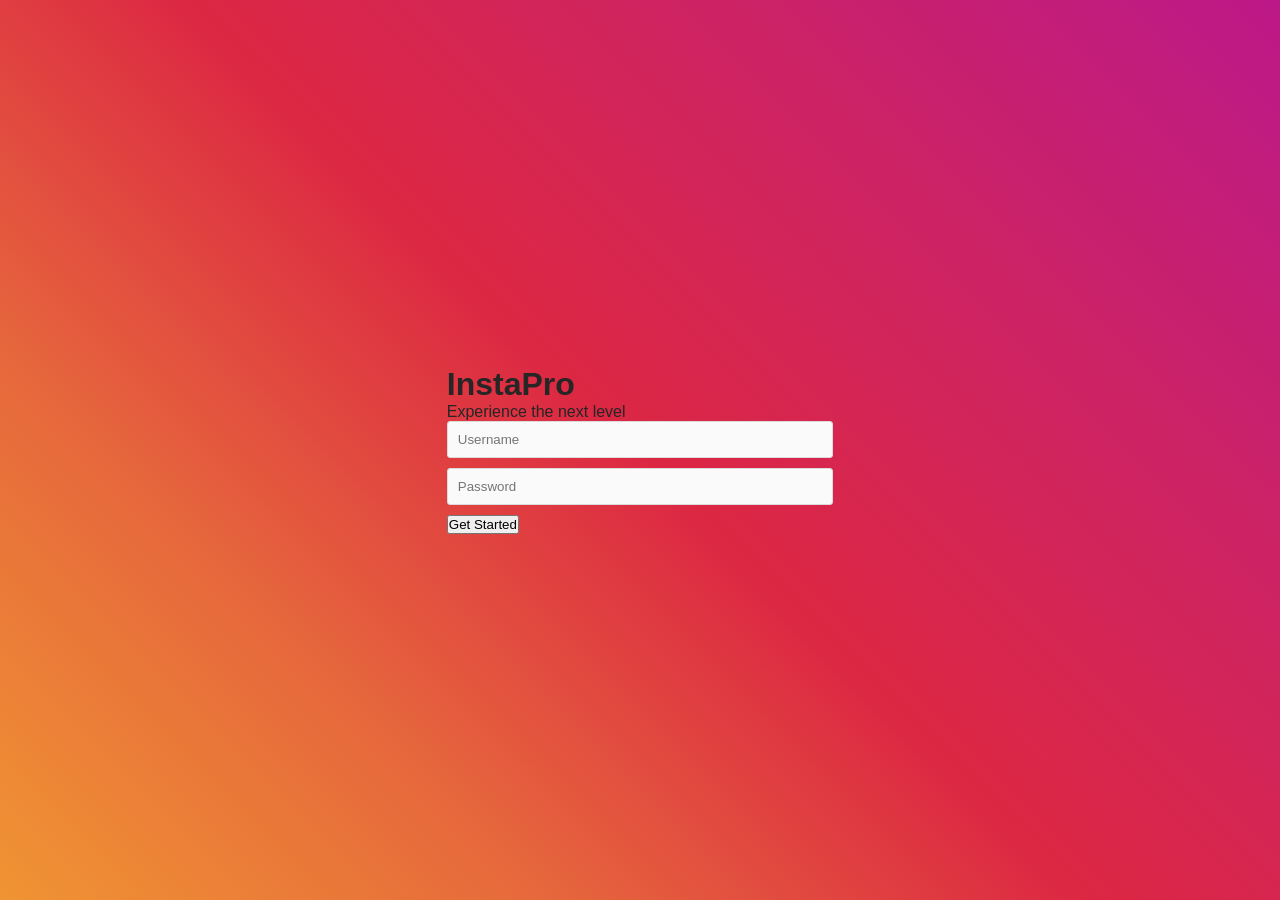
==== index.html @ ea3963a6 "Initial commit" ====
<!DOCTYPE html>
<html lang="en">
<head>
    <meta charset="UTF-8">
    <meta name="viewport" content="width=device-width, initial-scale=1.0">
    <title>InstaPro Elite</title>
    <link rel="stylesheet" href="style.css">
    <link rel="stylesheet" href="https://cdnjs.cloudflare.com/ajax/libs/font-awesome/6.4.0/css/all.min.css">
</head>
<body>

    <div id="login-page" class="auth-wrapper">
        <div class="glass-card">
            <h1 class="brand-text">InstaPro</h1>
            <p class="subtitle">Experience the next level</p>
            <div class="input-group">
                <input type="text" id="username" placeholder="Username" required>
                <input type="password" placeholder="Password" required>
            </div>
            <button class="btn-glow" onclick="handleLogin()">Get Started</button>
        </div>
    </div>

    <div id="app-shell" class="hidden">
        
        <header class="glass-header">
            <span class="logo">InstaPro</span>
            <div class="header-actions">
                <i class="fa-regular fa-square-plus" onclick="togglePostModal()"></i>
                <i class="fa-regular fa-comment-dots"></i>
            </div>
        </header>

        <main class="content-scroll">
            
            <section id="page-home" class="app-page active">
                <div class="stories-scroll">
                    <div class="story-circle-wrapper">
                        <div class="story-ring active"><img src="https://i.pravatar.cc/100?u=me"></div>
                        <span>You</span>
                    </div>
                    <div class="story-circle-wrapper"><div class="story-ring"><img src="https://i.pravatar.cc/100?u=1"></div><span>alex</span></div>
                    <div class="story-circle-wrapper"><div class="story-ring"><img src="https://i.pravatar.cc/100?u=2"></div><span>maya</span></div>
                    <div class="story-circle-wrapper"><div class="story-ring"><img src="https://i.pravatar.cc/100?u=3"></div><span>leo</span></div>
                </div>

                <div id="feed-container"></div>
            </section>

            <section id="page-explore" class="app-page">
                <div class="search-box">
                    <i class="fa-solid fa-magnifying-glass"></i>
                    <input type="text" placeholder="Search elite creators...">
                </div>
                <div class="masonry-grid">
                    <div class="grid-pic" style="background-image:url('https://picsum.photos/400/500?1')"></div>
                    <div class="grid-pic" style="background-image:url('https://picsum.photos/400/300?2')"></div>
                    <div class="grid-pic" style="background-image:url('https://picsum.photos/400/400?3')"></div>
                </div>
            </section>

            <section id="page-profile" class="app-page">
                <div class="profile-hero">
                    <div class="profile-avatar-big">
                        <img src="https://i.pravatar.cc/150?u=me" id="user-avatar">
                    </div>
                    <h2 id="display-name">Username</h2>
                    <div class="stats-row">
                        <div class="stat"><b>120</b><span>Posts</span></div>
                        <div class="stat"><b>12k</b><span>Followers</span></div>
                        <div class="stat"><b>350</b><span>Following</span></div>
                    </div>
                </div>
                <div class="profile-grid" id="profile-grid"></div>
            </section>
        </main>

        <nav class="bottom-tab-bar">
            <div class="tab active" onclick="switchPage('page-home', this)"><i class="fa-solid fa-house"></i></div>
            <div class="tab" onclick="switchPage('page-explore', this)"><i class="fa-solid fa-compass"></i></div>
            <div class="tab" onclick="switchPage('page-profile', this)"><i class="fa-solid fa-circle-user"></i></div>
        </nav>

        <div id="post-modal" class="modal hidden">
            <div class="modal-content">
                <h3>Create New Post</h3>
                <textarea id="postText" placeholder="What's happening?"></textarea>
                <div class="file-upload">
                    <label for="postFile"><i class="fa-solid fa-cloud-arrow-up"></i> Choose Photo</label>
                    <input type="file" id="postFile" accept="image/*" onchange="previewImg()">
                </div>
                <div class="modal-btns">
                    <button class="btn-cancel" onclick="togglePostModal()">Cancel</button>
                    <button class="btn-post" onclick="createPost()">Post Now</button>
                </div>
            </div>
        </div>
    </div>

    <script src="app.js"></script>
</body>
</html>
---- style.css ----
:root {
    --primary: #0095f6;
    --bg: #ffffff;
    --light-bg: #fafafa;
    --border: #dbdbdb;
    --text: #262626;
    --secondary: #8e8e8e;
    --insta-gradient: linear-gradient(45deg, #f09433, #e6683c, #dc2743, #cc2366, #bc1888);
}

* { box-sizing: border-box; margin: 0; padding: 0; }

body {
    font-family: -apple-system, BlinkMacSystemFont, "Segoe UI", Roboto, sans-serif;
    background-color: var(--bg);
    color: var(--text);
    overflow-x: hidden;
}

.hidden { display: none !important; }

/* --- LOGIN --- */
#login-page {
    height: 100vh;
    display: flex;
    align-items: center;
    justify-content: center;
    background: var(--insta-gradient);
}

.login-container {
    background: white;
    padding: 40px;
    width: 350px;
    text-align: center;
    box-shadow: 0 10px 30px rgba(0,0,0,0.1);
    border-radius: 8px;
}

.brand-logo {
    font-size: 42px;
    font-weight: bold;
    margin-bottom: 30px;
    font-style: italic;
}

input[type="text"], input[type="password"] {
    width: 100%;
    padding: 10px;
    margin-bottom: 10px;
    border: 1px solid var(--border);
    border-radius: 3px;
    background: #fafafa;
}

.btn-primary {
    width: 100%;
    background: var(--primary);
    color: white;
    border: none;
    padding: 10px;
    border-radius: 5px;
    font-weight: bold;
    cursor: pointer;
}

/* --- MAIN INTERFACE --- */
.main-header {
    height: 60px;
    background: white;
    border-bottom: 1px solid var(--border);
    position: fixed;
    top: 0;
    width: 100%;
    z-index: 1000;
}

.header-content {
    max-width: 600px;
    margin: 0 auto;
    display: flex;
    justify-content: space-between;
    align-items: center;
    height: 100%;
    padding: 0 15px;
}

.logo { font-size: 24px; font-weight: bold; font-style: italic; }
.header-icons i { font-size: 22px; margin-left: 20px; }

.page-content {
    display: none;
    max-width: 600px;
    margin: 60px auto 70px auto;
}

.active-page { display: block; }

/* --- STORIES --- */
.stories-bar {
    display: flex;
    overflow-x: auto;
    padding: 15px 0;
    border-bottom: 1px solid var(--border);
}

.story-item {
    display: flex;
    flex-direction: column;
    align-items: center;
    min-width: 80px;
    font-size: 11px;
}

.story-ring {
    width: 62px;
    height: 62px;
    border-radius: 50%;
    padding: 3px;
    background: #ccc;
}

.story-ring.active { background: var(--insta-gradient); }

.story-ring img {
    width: 100%;
    height: 100%;
    border-radius: 50%;
    border: 2px solid white;
    object-fit: cover;
}

/* --- POSTS --- */
.post-card {
    background: white;
    border: 1px solid var(--border);
    margin-top: 15px;
}

.post-header { padding: 12px; display: flex; align-items: center; font-weight: 600; }
.post-img { width: 100%; display: block; }
.post-footer { padding: 12px; }
.post-actions { font-size: 24px; margin-bottom: 10px; display: flex; gap: 15px; }

/* --- NAV BAR --- */
.bottom-nav {
    position: fixed;
    bottom: 0;
    width: 100%;
    background: white;
    border-top: 1px solid var(--border);
    display: flex;
    justify-content: space-around;
    padding: 15px 0;
}

.nav-icon { font-size: 24px; cursor: pointer; color: var(--secondary); }
.nav-icon.active { color: var(--text); }

/* --- PROFILE GRID --- */
.grid, .explore-grid {
    display: grid;
    grid-template-columns: repeat(3, 1fr);
    gap: 3px;
}

.grid-item { aspect-ratio: 1/1; background-size: cover; background-position: center; }
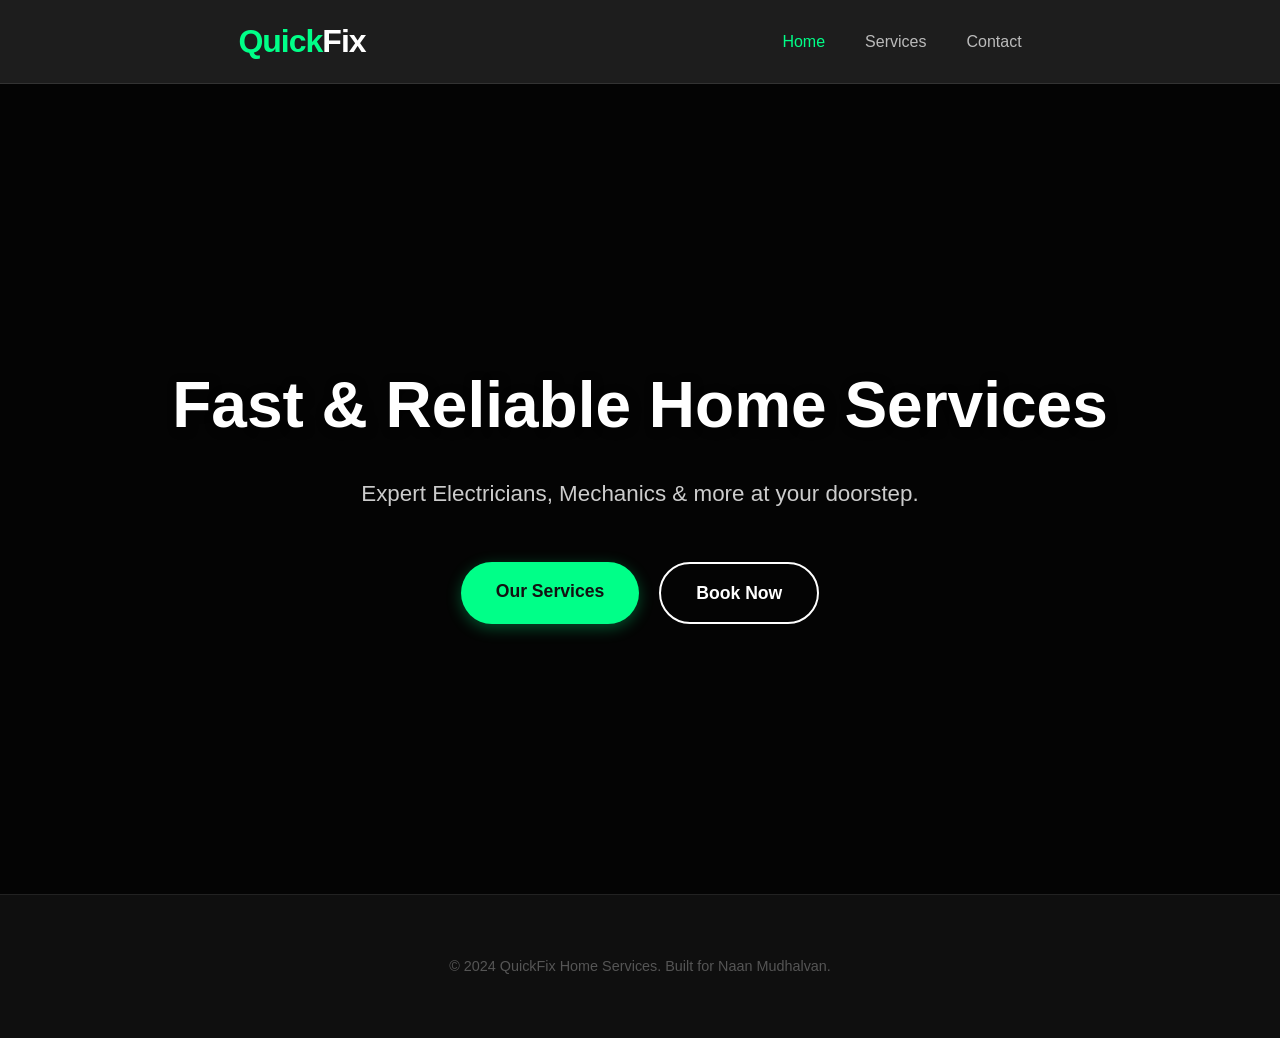
==== commit 9e4e7d3c: "added about page and images" ====
--- a/index.html
+++ b/index.html
@@ -3,100 +3,32 @@
 <head>
     <meta charset="UTF-8">
     <meta name="viewport" content="width=device-width, initial-scale=1.0">
-    <title>InstaPro Elite</title>
+    <title>QuickFix | Home</title>
     <link rel="stylesheet" href="style.css">
-    <link rel="stylesheet" href="https://cdnjs.cloudflare.com/ajax/libs/font-awesome/6.4.0/css/all.min.css">
 </head>
 <body>
+    <header>
+        <nav>
+            <div class="logo">Quick<span>Fix</span></div>
+            <ul>
+                <li><a href="index.html" class="active">Home</a></li>
+                <li><a href="services.html">Services</a></li>
+                <li><a href="contact.html">Contact</a></li>
+            </ul>
+        </nav>
+    </header>
 
-    <div id="login-page" class="auth-wrapper">
-        <div class="glass-card">
-            <h1 class="brand-text">InstaPro</h1>
-            <p class="subtitle">Experience the next level</p>
-            <div class="input-group">
-                <input type="text" id="username" placeholder="Username" required>
-                <input type="password" placeholder="Password" required>
-            </div>
-            <button class="btn-glow" onclick="handleLogin()">Get Started</button>
+    <section class="hero">
+        <h1>Fast & Reliable Home Services</h1>
+        <p>Expert Electricians, Mechanics & more at your doorstep.</p>
+        <div class="hero-btns">
+            <a href="services.html" class="btn">Our Services</a>
+            <a href="contact.html" class="btn secondary">Book Now</a>
         </div>
-    </div>
+    </section>
 
-    <div id="app-shell" class="hidden">
-        
-        <header class="glass-header">
-            <span class="logo">InstaPro</span>
-            <div class="header-actions">
-                <i class="fa-regular fa-square-plus" onclick="togglePostModal()"></i>
-                <i class="fa-regular fa-comment-dots"></i>
-            </div>
-        </header>
-
-        <main class="content-scroll">
-            
-            <section id="page-home" class="app-page active">
-                <div class="stories-scroll">
-                    <div class="story-circle-wrapper">
-                        <div class="story-ring active"><img src="https://i.pravatar.cc/100?u=me"></div>
-                        <span>You</span>
-                    </div>
-                    <div class="story-circle-wrapper"><div class="story-ring"><img src="https://i.pravatar.cc/100?u=1"></div><span>alex</span></div>
-                    <div class="story-circle-wrapper"><div class="story-ring"><img src="https://i.pravatar.cc/100?u=2"></div><span>maya</span></div>
-                    <div class="story-circle-wrapper"><div class="story-ring"><img src="https://i.pravatar.cc/100?u=3"></div><span>leo</span></div>
-                </div>
-
-                <div id="feed-container"></div>
-            </section>
-
-            <section id="page-explore" class="app-page">
-                <div class="search-box">
-                    <i class="fa-solid fa-magnifying-glass"></i>
-                    <input type="text" placeholder="Search elite creators...">
-                </div>
-                <div class="masonry-grid">
-                    <div class="grid-pic" style="background-image:url('https://picsum.photos/400/500?1')"></div>
-                    <div class="grid-pic" style="background-image:url('https://picsum.photos/400/300?2')"></div>
-                    <div class="grid-pic" style="background-image:url('https://picsum.photos/400/400?3')"></div>
-                </div>
-            </section>
-
-            <section id="page-profile" class="app-page">
-                <div class="profile-hero">
-                    <div class="profile-avatar-big">
-                        <img src="https://i.pravatar.cc/150?u=me" id="user-avatar">
-                    </div>
-                    <h2 id="display-name">Username</h2>
-                    <div class="stats-row">
-                        <div class="stat"><b>120</b><span>Posts</span></div>
-                        <div class="stat"><b>12k</b><span>Followers</span></div>
-                        <div class="stat"><b>350</b><span>Following</span></div>
-                    </div>
-                </div>
-                <div class="profile-grid" id="profile-grid"></div>
-            </section>
-        </main>
-
-        <nav class="bottom-tab-bar">
-            <div class="tab active" onclick="switchPage('page-home', this)"><i class="fa-solid fa-house"></i></div>
-            <div class="tab" onclick="switchPage('page-explore', this)"><i class="fa-solid fa-compass"></i></div>
-            <div class="tab" onclick="switchPage('page-profile', this)"><i class="fa-solid fa-circle-user"></i></div>
-        </nav>
-
-        <div id="post-modal" class="modal hidden">
-            <div class="modal-content">
-                <h3>Create New Post</h3>
-                <textarea id="postText" placeholder="What's happening?"></textarea>
-                <div class="file-upload">
-                    <label for="postFile"><i class="fa-solid fa-cloud-arrow-up"></i> Choose Photo</label>
-                    <input type="file" id="postFile" accept="image/*" onchange="previewImg()">
-                </div>
-                <div class="modal-btns">
-                    <button class="btn-cancel" onclick="togglePostModal()">Cancel</button>
-                    <button class="btn-post" onclick="createPost()">Post Now</button>
-                </div>
-            </div>
-        </div>
-    </div>
-
-    <script src="app.js"></script>
+    <footer>
+        <p>&copy; 2024 QuickFix Home Services. Built for Naan Mudhalvan.</p>
+    </footer>
 </body>
 </html>
--- a/style.css
+++ b/style.css
@@ -1,167 +1,342 @@
-:root {
-    --primary: #0095f6;
-    --bg: #ffffff;
-    --light-bg: #fafafa;
-    --border: #dbdbdb;
-    --text: #262626;
-    --secondary: #8e8e8e;
-    --insta-gradient: linear-gradient(45deg, #f09433, #e6683c, #dc2743, #cc2366, #bc1888);
-}
-
-* { box-sizing: border-box; margin: 0; padding: 0; }
+/* ALL-IN-ONE UPDATED CSS: EVERYTHING FIXED & MODERNIZED */
+
+* { 
+    margin: 0; 
+    padding: 0; 
+    box-sizing: border-box; 
+}
 
 body {
-    font-family: -apple-system, BlinkMacSystemFont, "Segoe UI", Roboto, sans-serif;
-    background-color: var(--bg);
-    color: var(--text);
-    overflow-x: hidden;
-}
-
-.hidden { display: none !important; }
-
-/* --- LOGIN --- */
-#login-page {
-    height: 100vh;
-    display: flex;
+    font-family: 'Segoe UI', Roboto, Helvetica, Arial, sans-serif;
+    background-color: #0f0f0f; /* Darker black for premium feel */
+    color: #ffffff;
+    line-height: 1.6;
+    scroll-behavior: smooth;
+}
+
+/* Header & Navigation */
+header {
+    background: rgba(31, 31, 31, 0.95);
+    padding: 1rem 0;
+    position: sticky;
+    top: 0;
+    z-index: 1000;
+    backdrop-filter: blur(10px); /* Modern blur effect */
+    border-bottom: 1px solid #333;
+}
+
+nav {
+    display: flex;
+    justify-content: space-around;
     align-items: center;
+    max-width: 1200px;
+    margin: 0 auto;
+}
+
+.logo { 
+    font-size: 2rem; 
+    font-weight: 800; 
+    color: #00ff88; 
+    letter-spacing: -1px;
+}
+.logo span { color: #fff; }
+
+ul { display: flex; list-style: none; }
+ul li a {
+    color: #bbb;
+    text-decoration: none;
+    padding: 8px 20px;
+    font-weight: 500;
+    transition: 0.3s ease;
+}
+
+ul li a:hover, .active { 
+    color: #00ff88; 
+}
+
+/* HERO SECTION - OVERLAP FIXED */
+.hero {
+    min-height: 90vh; 
+    display: flex;
+    flex-direction: column;
     justify-content: center;
-    background: var(--insta-gradient);
-}
-
-.login-container {
-    background: white;
+    align-items: center;
+    text-align: center;
+    background: linear-gradient(rgba(0,0,0,0.75), rgba(0,0,0,0.75)), 
+                url('https://images.unsplash.com/photo-1581094794329-c8112a89af12?auto=format&fit=crop&w=1350&q=80');
+    background-size: cover;
+    background-position: center;
+    padding: 40px 20px;
+}
+
+.hero h1 {
+    font-size: 4rem; /* Big & Bold */
+    margin-bottom: 20px;
+    font-weight: 800;
+    text-shadow: 2px 2px 10px rgba(0,0,0,0.5);
+}
+
+.hero p {
+    font-size: 1.4rem;
+    color: #ccc;
+    margin-bottom: 50px; /* Strong gap to avoid overlap */
+    max-width: 700px;
+}
+
+/* MODERN BUTTONS */
+.hero-btns {
+    display: flex;
+    gap: 20px;
+    flex-wrap: wrap;
+    justify-content: center;
+}
+
+/* Common Button Style */
+.btn {
+    padding: 15px 35px;
+    text-decoration: none;
+    border-radius: 50px; /* Pill shape - Very modern */
+    font-weight: bold;
+    font-size: 1.1rem;
+    transition: all 0.3s ease;
+    display: inline-block;
+    border: none;
+    cursor: pointer;
+}
+
+/* Green Primary Button */
+.btn:not(.secondary) {
+    background: #00ff88;
+    color: #121212;
+    box-shadow: 0 4px 15px rgba(0, 255, 136, 0.3);
+}
+
+.btn:not(.secondary):hover {
+    background: #05e67c;
+    transform: translateY(-3px);
+    box-shadow: 0 8px 25px rgba(0, 255, 136, 0.5);
+}
+
+/* Ghost Secondary Button */
+.btn.secondary {
+    background: transparent;
+    border: 2px solid #fff;
+    color: #fff;
+}
+
+.btn.secondary:hover {
+    background: #fff;
+    color: #121212;
+    transform: translateY(-3px);
+}
+
+/* Services Section */
+.services { padding: 100px 20px; text-align: center; background: #0f0f0f; }
+.services h2 { font-size: 2.5rem; margin-bottom: 50px; }
+
+.service-container {
+    display: grid;
+    grid-template-columns: repeat(auto-fit, minmax(250px, 1fr));
+    gap: 30px;
+    max-width: 1200px;
+    margin: 0 auto;
+}
+
+.card {
+    background: #1f1f1f;
+    padding: 40px 30px;
+    border-radius: 20px;
+    transition: 0.4s ease;
+    border: 1px solid #2a2a2a;
+}
+
+.card:hover { 
+    transform: translateY(-15px); 
+    border-color: #00ff88;
+    box-shadow: 0 10px 30px rgba(0, 255, 136, 0.1);
+}
+
+.card img { width: 80px; margin-bottom: 25px; filter: drop-shadow(0 0 5px #00ff88); }
+.card h3 { margin-bottom: 15px; font-size: 1.5rem; }
+.card p { color: #aaa; font-size: 1rem; }
+
+/* Contact Form Section */
+.contact-section { padding: 100px 20px; text-align: center; background: #161616; }
+.contact-section h2 { font-size: 2.5rem; margin-bottom: 10px; }
+
+form {
+    max-width: 500px;
+    margin: 50px auto;
+    display: flex;
+    flex-direction: column;
+    gap: 20px;
+    background: #1f1f1f;
     padding: 40px;
-    width: 350px;
+    border-radius: 20px;
+    box-shadow: 0 20px 40px rgba(0,0,0,0.4);
+}
+
+input, select {
+    padding: 15px;
+    background: #2a2a2a;
+    border: 1px solid #333;
+    border-radius: 10px;
+    color: #fff;
+    outline: none;
+    font-size: 1rem;
+}
+
+input:focus, select:focus {
+    border-color: #00ff88;
+}
+
+button[type="submit"] {
+    padding: 15px;
+    background: #00ff88;
+    border: none;
+    border-radius: 10px;
+    font-weight: bold;
+    font-size: 1.1rem;
+    cursor: pointer;
+    transition: 0.3s;
+}
+
+button[type="submit"]:hover {
+    background: #05e67c;
+    letter-spacing: 1px;
+}
+
+/* Footer */
+footer { 
+    text-align: center; 
+    padding: 60px; 
+    color: #555; 
+    font-size: 0.9rem; 
+    border-top: 1px solid #222;
+}
+/* Search Box Style */
+.search-section {
+    margin-top: 30px;
+    display: flex;
+    justify-content: center;
+}
+
+#searchInput {
+    width: 60%;
+    padding: 15px 25px;
+    border-radius: 50px;
+    border: 2px solid #333;
+    background: #1f1f1f;
+    color: #fff;
+    font-size: 1.1rem;
+    outline: none;
+    transition: 0.3s;
+}
+
+#searchInput:focus {
+    border-color: #00ff88;
+    box-shadow: 0 0 15px rgba(0, 255, 136, 0.2);
+}
+
+/* Entry Animation */
+.card {
+    opacity: 0;
+    transform: translateY(30px);
+    animation: fadeInUp 0.6s ease forwards;
+}
+
+@keyframes fadeInUp {
+    to {
+        opacity: 1;
+        transform: translateY(0);
+    }
+}
+.location-box {
+    background: #1f1f1f;
+    padding: 10px;
+    border-radius: 10px;
+    margin-bottom: 20px;
+    display: inline-block;
+    border: 1px solid #00ff88;
+}
+
+.btn-small {
+    background: #00ff88;
+    border: none;
+    padding: 5px 10px;
+    border-radius: 5px;
+    cursor: pointer;
+    font-size: 0.8rem;
+    font-weight: bold;
+}
+/* Modal (Popup) Design */
+.modal {
+    display: none; 
+    position: fixed; 
+    z-index: 2000; 
+    left: 0; top: 0;
+    width: 100%; height: 100%;
+    background-color: rgba(0,0,0,0.8);
+    backdrop-filter: blur(5px);
+}
+
+.modal-content {
+    background-color: #1f1f1f;
+    margin: 10% auto;
+    padding: 30px;
+    border: 1px solid #00ff88;
+    width: 80%;
+    max-width: 500px;
+    border-radius: 20px;
+    text-align: left;
+}
+
+.close {
+    color: #aaa;
+    float: right;
+    font-size: 28px;
+    font-weight: bold;
+    cursor: pointer;
+}
+
+.pro-item {
+    border-bottom: 1px solid #333;
+    padding: 15px 0;
+}
+
+.pro-item:last-child { border: none; }
+
+.pro-item p { margin: 5px 0; color: #ccc; }
+.pro-item strong { color: #fff; }
+/* Fly-in Animation for Thank You Message */
+.success-card {
+    background: #1f1f1f;
+    padding: 40px;
+    border-radius: 20px;
+    border: 2px solid #00ff88;
     text-align: center;
-    box-shadow: 0 10px 30px rgba(0,0,0,0.1);
-    border-radius: 8px;
-}
-
-.brand-logo {
-    font-size: 42px;
-    font-weight: bold;
-    margin-bottom: 30px;
-    font-style: italic;
-}
-
-input[type="text"], input[type="password"] {
-    width: 100%;
-    padding: 10px;
-    margin-bottom: 10px;
-    border: 1px solid var(--border);
-    border-radius: 3px;
-    background: #fafafa;
-}
-
-.btn-primary {
-    width: 100%;
-    background: var(--primary);
-    color: white;
-    border: none;
-    padding: 10px;
-    border-radius: 5px;
-    font-weight: bold;
-    cursor: pointer;
-}
-
-/* --- MAIN INTERFACE --- */
-.main-header {
-    height: 60px;
-    background: white;
-    border-bottom: 1px solid var(--border);
-    position: fixed;
-    top: 0;
-    width: 100%;
-    z-index: 1000;
-}
-
-.header-content {
-    max-width: 600px;
-    margin: 0 auto;
-    display: flex;
-    justify-content: space-between;
-    align-items: center;
-    height: 100%;
-    padding: 0 15px;
-}
-
-.logo { font-size: 24px; font-weight: bold; font-style: italic; }
-.header-icons i { font-size: 22px; margin-left: 20px; }
-
-.page-content {
-    display: none;
-    max-width: 600px;
-    margin: 60px auto 70px auto;
-}
-
-.active-page { display: block; }
-
-/* --- STORIES --- */
-.stories-bar {
-    display: flex;
-    overflow-x: auto;
-    padding: 15px 0;
-    border-bottom: 1px solid var(--border);
-}
-
-.story-item {
-    display: flex;
-    flex-direction: column;
-    align-items: center;
-    min-width: 80px;
-    font-size: 11px;
-}
-
-.story-ring {
-    width: 62px;
-    height: 62px;
+    margin: 30px auto;
+    max-width: 500px;
+    
+    /* Neenga ketta antha fly-in effect */
+    animation: slideUp 0.7s cubic-bezier(0.175, 0.885, 0.32, 1.275) forwards; 
+    box-shadow: 0 10px 40px rgba(0, 255, 136, 0.2);
+}
+
+@keyframes slideUp {
+    from { opacity: 0; transform: translateY(100px); }
+    to { opacity: 1; transform: translateY(0); }
+}
+
+.tick-icon {
+    width: 70px;
+    height: 70px;
+    background: #00ff88;
+    color: #121212;
+    font-size: 35px;
+    line-height: 70px;
     border-radius: 50%;
-    padding: 3px;
-    background: #ccc;
-}
-
-.story-ring.active { background: var(--insta-gradient); }
-
-.story-ring img {
-    width: 100%;
-    height: 100%;
-    border-radius: 50%;
-    border: 2px solid white;
-    object-fit: cover;
-}
-
-/* --- POSTS --- */
-.post-card {
-    background: white;
-    border: 1px solid var(--border);
-    margin-top: 15px;
-}
-
-.post-header { padding: 12px; display: flex; align-items: center; font-weight: 600; }
-.post-img { width: 100%; display: block; }
-.post-footer { padding: 12px; }
-.post-actions { font-size: 24px; margin-bottom: 10px; display: flex; gap: 15px; }
-
-/* --- NAV BAR --- */
-.bottom-nav {
-    position: fixed;
-    bottom: 0;
-    width: 100%;
-    background: white;
-    border-top: 1px solid var(--border);
-    display: flex;
-    justify-content: space-around;
-    padding: 15px 0;
-}
-
-.nav-icon { font-size: 24px; cursor: pointer; color: var(--secondary); }
-.nav-icon.active { color: var(--text); }
-
-/* --- PROFILE GRID --- */
-.grid, .explore-grid {
-    display: grid;
-    grid-template-columns: repeat(3, 1fr);
-    gap: 3px;
-}
-
-.grid-item { aspect-ratio: 1/1; background-size: cover; background-position: center; }+    margin: 0 auto 20px;
+    font-weight: bold;
+    box-shadow: 0 0 20px rgba(0, 255, 136, 0.5);
+}
